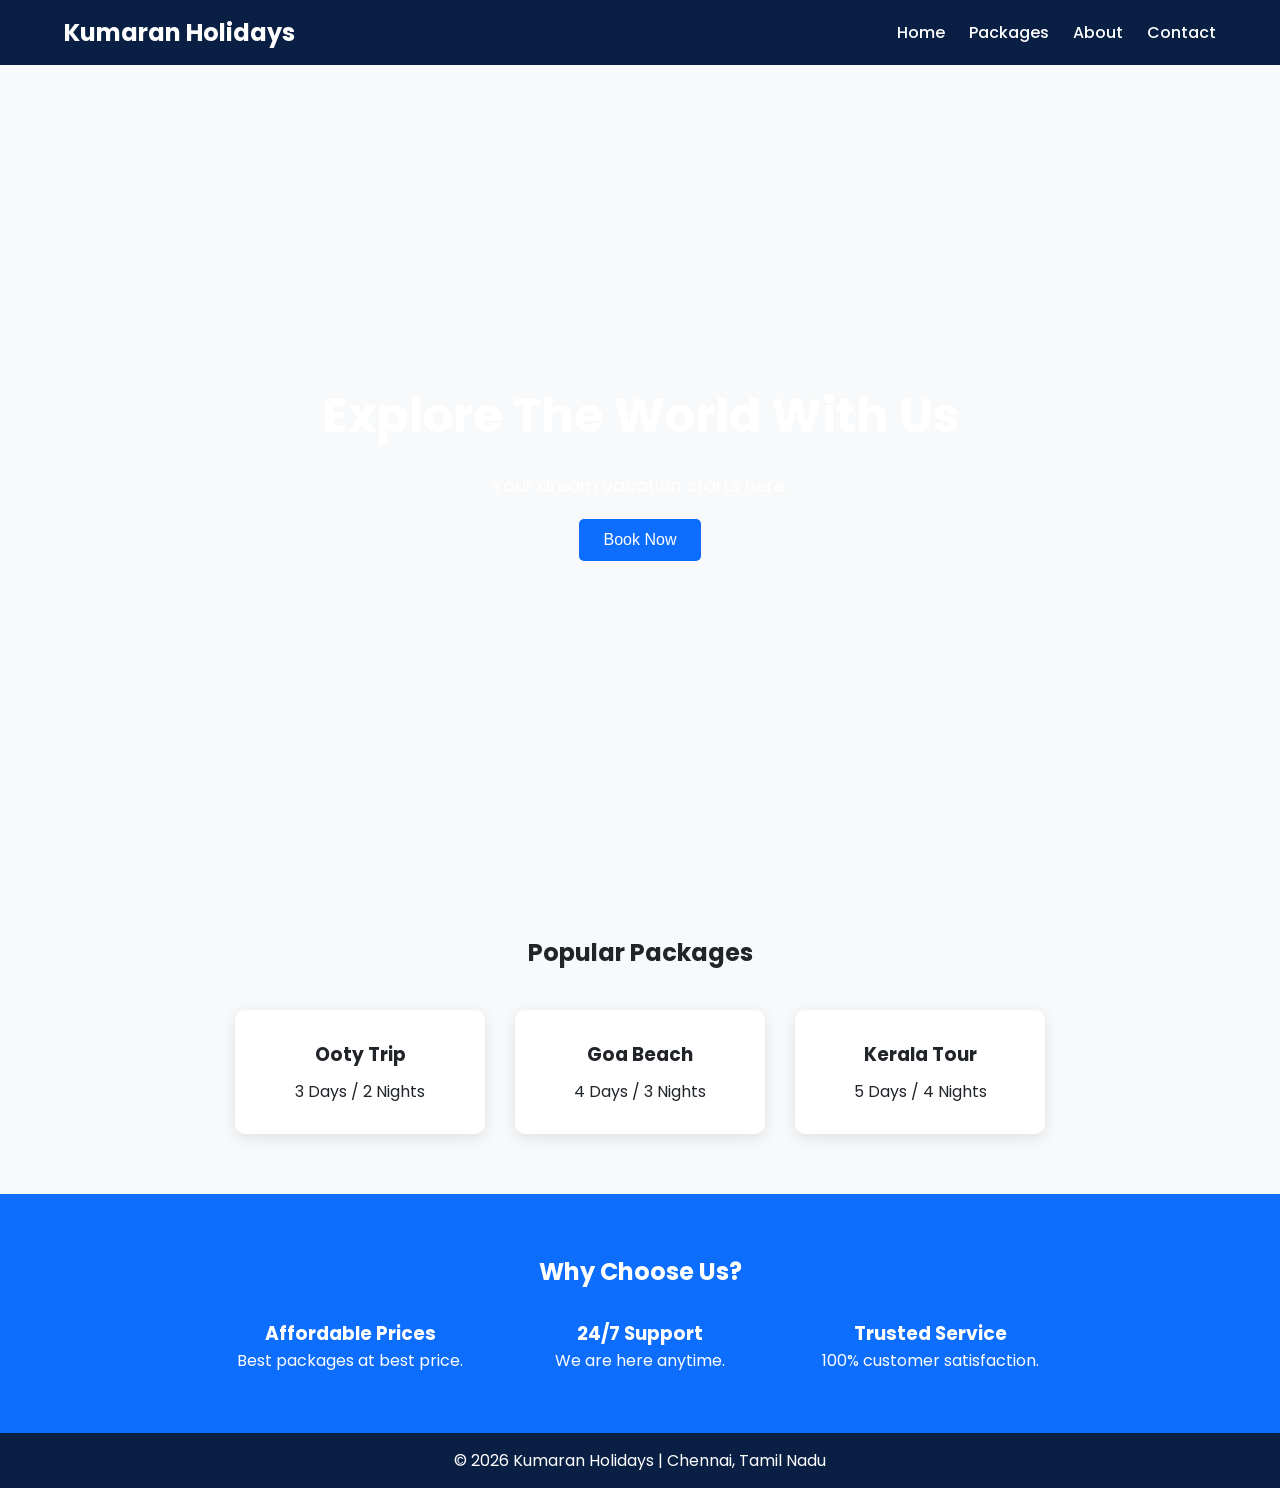
==== index.html @ 9594a55a "Rename edit.html to index.html" ====
<!DOCTYPE html>
<html lang="en">
<head>
<meta charset="UTF-8">
<meta name="viewport" content="width=device-width, initial-scale=1.0">
<title>Kumaran Holidays</title>

<!-- Google Font -->
<link href="https://fonts.googleapis.com/css2?family=Poppins:wght@300;400;600;700&display=swap" rel="stylesheet">

<link rel="stylesheet" href="./edit.css">
</head>
<body>

<!-- Navbar -->
<header>
    <div class="container nav">
        <h2 class="logo">Kumaran Holidays</h2>
        <nav>
            <a href="#">Home</a>
            <a href="#">Packages</a>
            <a href="#">About</a>
            <a href="#">Contact</a>
        </nav>
    </div>
</header>

<!-- Hero Section -->
<section class="hero">
    <div class="hero-content">
        <h1>Explore The World With Us</h1>
        <p>Your dream vacation starts here.</p>
        <button>Book Now</button>
    </div>
</section>

<!-- Packages -->
<section class="packages">
    <h2>Popular Packages</h2>
    <div class="card-container">
        <div class="card">
            <h3>Ooty Trip</h3>
            <p>3 Days / 2 Nights</p>
        </div>
        <div class="card">
            <h3>Goa Beach</h3>
            <p>4 Days / 3 Nights</p>
        </div>
        <div class="card">
            <h3>Kerala Tour</h3>
            <p>5 Days / 4 Nights</p>
        </div>
    </div>
</section>

<!-- Why Choose Us -->
<section class="why">
    <h2>Why Choose Us?</h2>
    <div class="why-container">
        <div>
            <h3>Affordable Prices</h3>
            <p>Best packages at best price.</p>
        </div>
        <div>
            <h3>24/7 Support</h3>
            <p>We are here anytime.</p>
        </div>
        <div>
            <h3>Trusted Service</h3>
            <p>100% customer satisfaction.</p>
        </div>
    </div>
</section>

<!-- Footer -->
<footer>
    <p>© 2026 Kumaran Holidays | Chennai, Tamil Nadu</p>
</footer>

</body>
</html>
---- edit.css ----
* {
    margin: 0;
    padding: 0;
    box-sizing: border-box;
}

body {
    font-family: 'Poppins', sans-serif;
    background-color: #f8f9fa;
    color: #212529;
}

/* Navbar */
header {
    background-color: #0a1f44;
    padding: 15px 0;
}

.container {
    width: 90%;
    margin: auto;
}

.nav {
    display: flex;
    justify-content: space-between;
    align-items: center;
}

.logo {
    color: #ffffff;
}

nav a {
    color: #ffffff;
    text-decoration: none;
    margin-left: 20px;
    font-weight: 500;
}

nav a:hover {
    color: #0d6efd;
}

/* Hero Section */
.hero {
    height: 90vh;
    background: url('https://images.unsplash.com/photo-1507525428034-b723cf961d3e') no-repeat center center/cover;
    display: flex;
    justify-content: center;
    align-items: center;
    text-align: center;
    color: white;
}

.hero-content h1 {
    font-size: 48px;
}

.hero-content p {
    margin: 20px 0;
    font-size: 18px;
}

.hero button {
    padding: 12px 25px;
    background-color: #0d6efd;
    border: none;
    color: white;
    font-size: 16px;
    cursor: pointer;
    border-radius: 5px;
}

.hero button:hover {
    background-color: #0a58ca;
}

/* Packages */
.packages {
    padding: 60px 0;
    text-align: center;
}

.packages h2 {
    margin-bottom: 40px;
}

.card-container {
    display: flex;
    justify-content: center;
    gap: 30px;
    flex-wrap: wrap;
}

.card {
    background-color: white;
    padding: 30px;
    width: 250px;
    border-radius: 10px;
    box-shadow: 0 4px 15px rgba(0,0,0,0.1);
}

.card h3 {
    margin-bottom: 10px;
}

/* Why Section */
.why {
    background-color: #0d6efd;
    color: white;
    padding: 60px 0;
    text-align: center;
}

.why-container {
    display: flex;
    justify-content: center;
    gap: 40px;
    flex-wrap: wrap;
    margin-top: 30px;
}

.why-container div {
    width: 250px;
}

/* Footer */
footer {
    background-color: #0a1f44;
    color: white;
    text-align: center;
    padding: 15px;
}
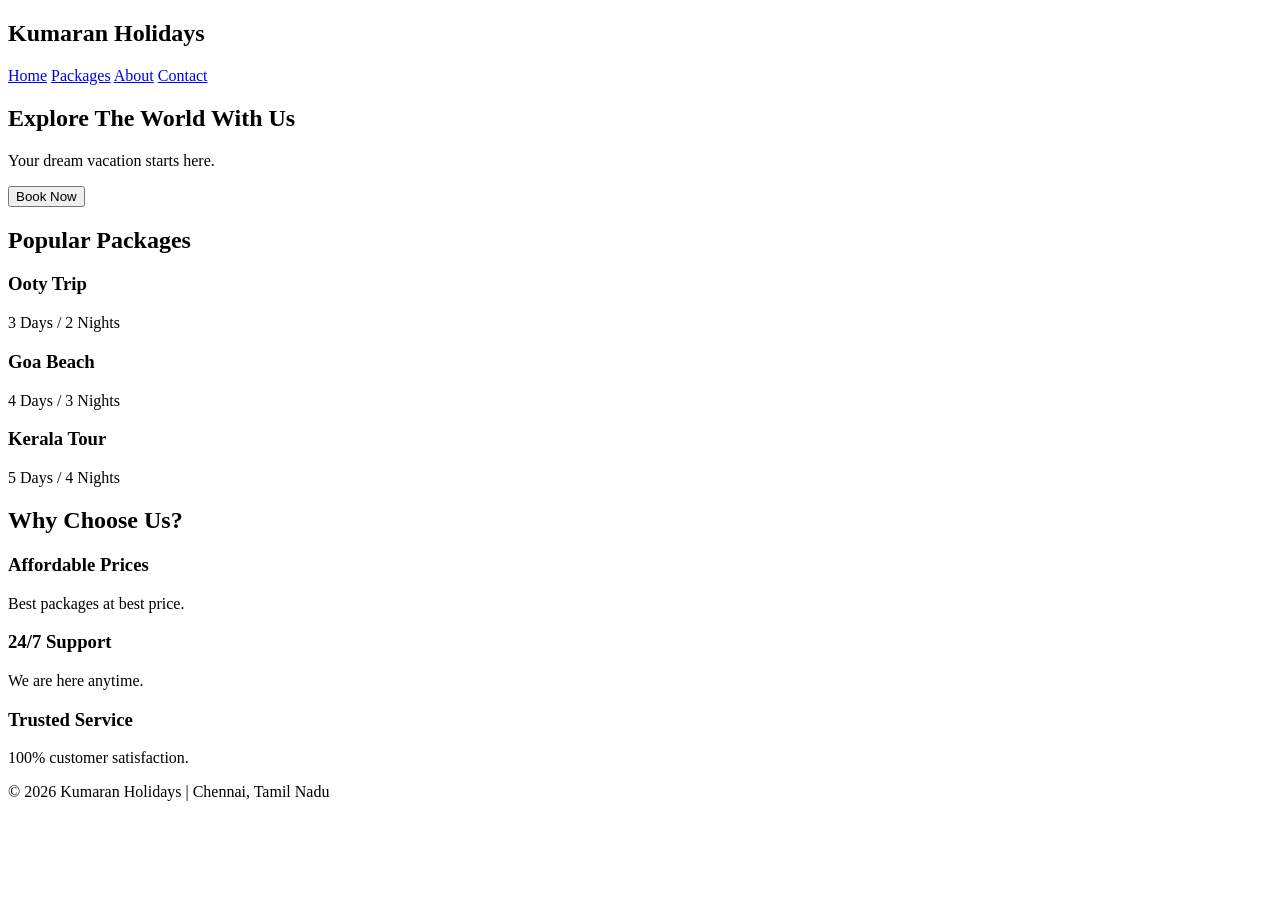
==== commit 9c7dc7b9: "Update index.html" ====
--- a/index.html
+++ b/index.html
@@ -8,7 +8,7 @@
 <!-- Google Font -->
 <link href="https://fonts.googleapis.com/css2?family=Poppins:wght@300;400;600;700&display=swap" rel="stylesheet">
 
-<link rel="stylesheet" href="./edit.css">
+<link rel="stylesheet" href="./style.css">
 </head>
 <body>
 
